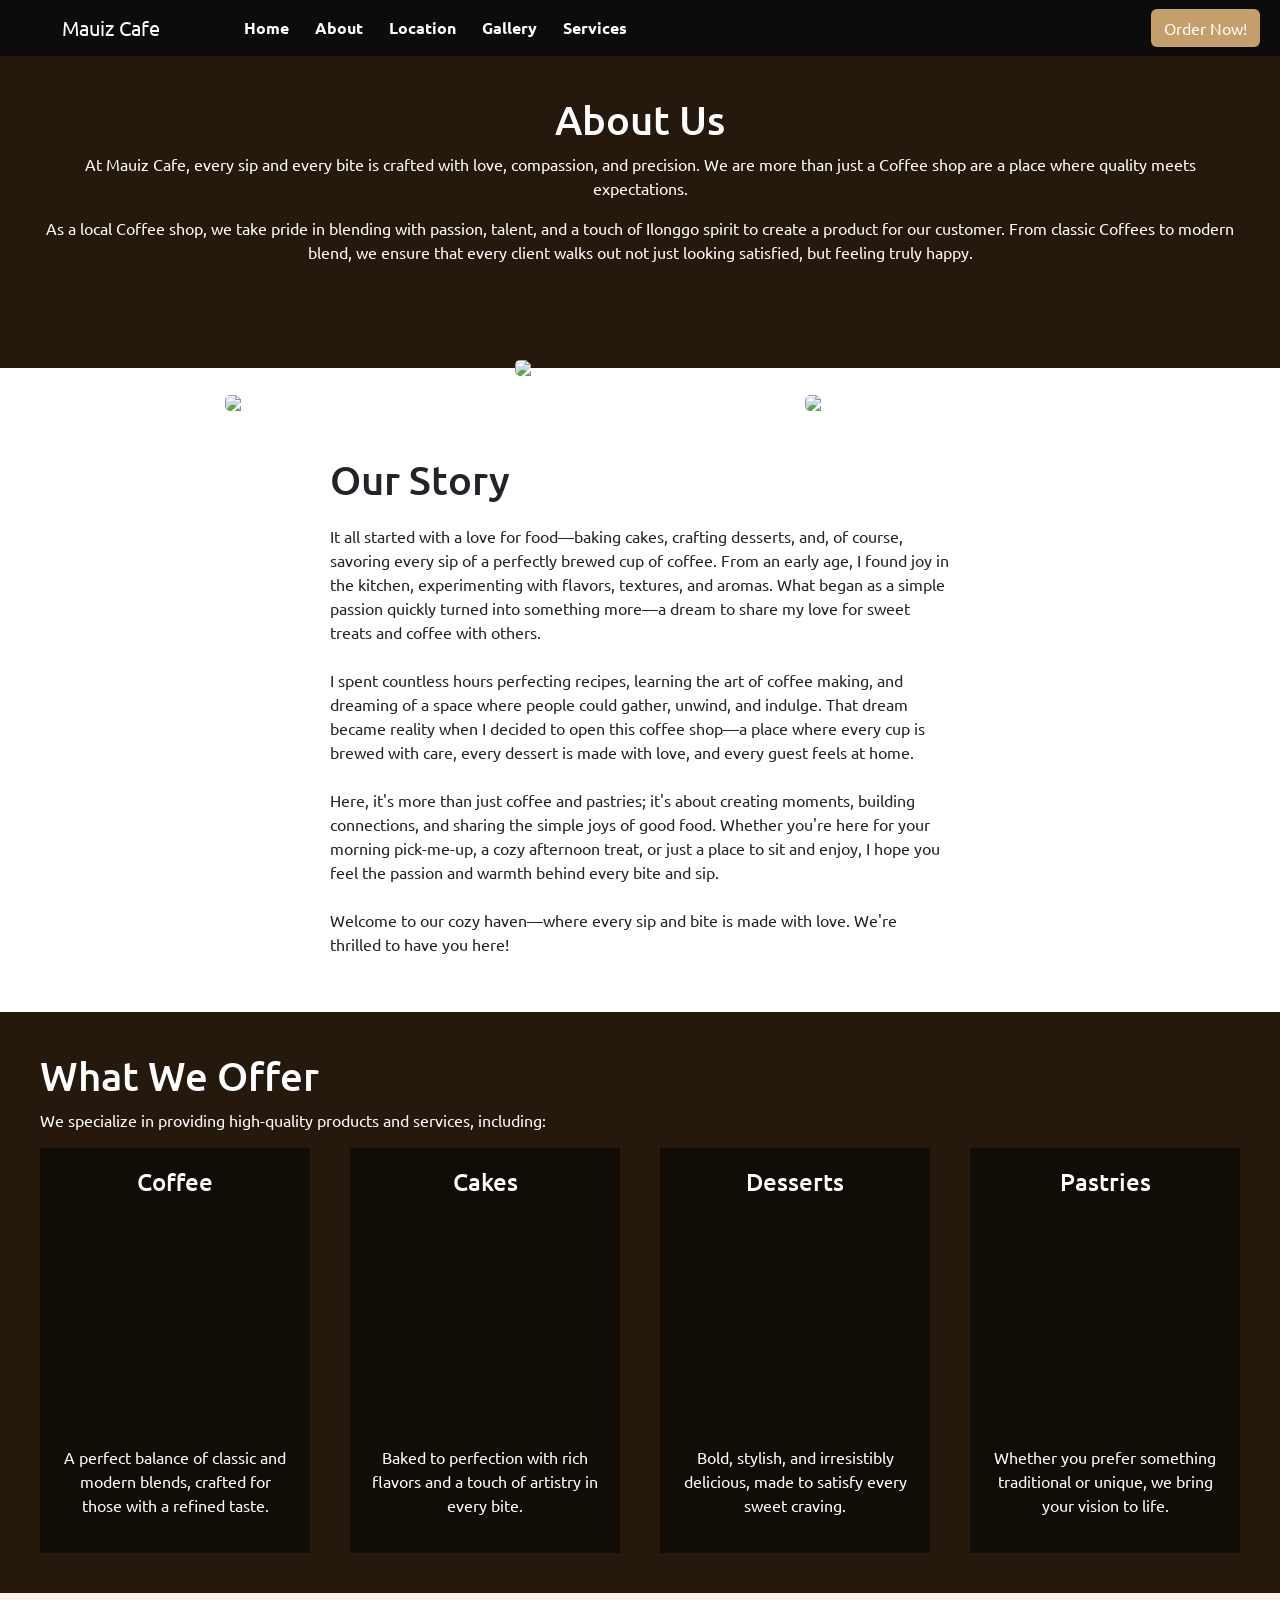
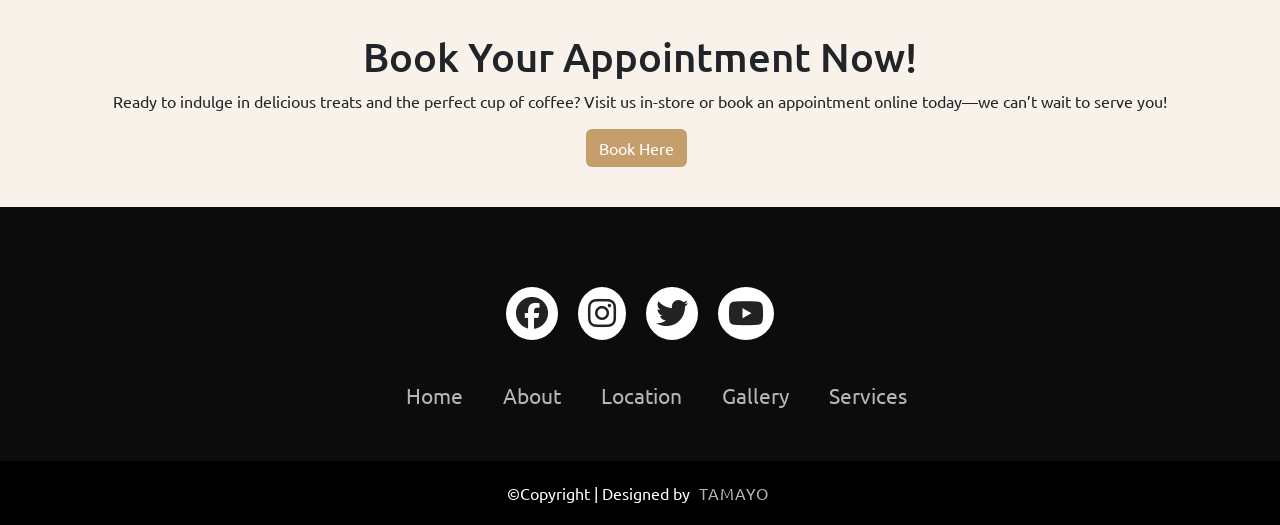
==== about.html @ 270e1ed9 "Add files via upload" ====
<!DOCTYPE html>
<html lang="en">
  <head>
    <meta charset="UTF-8">
    <meta name="viewport" content="width=device-width, initial-scale=1.0">
    <title>Mauiz Cafe</title>
    <link rel="icon" type="image/x-icon" href="assets/images/logo1-removebg-preview.png">
    <link rel="stylesheet" href="styles.css">
    <link href="https://cdn.jsdelivr.net/npm/bootstrap@5.0.2/dist/css/bootstrap.min.css" rel="stylesheet" integrity="sha384-EVSTQN3/azprG1Anm3QDgpJLIm9Nao0Yz1ztcQTwFspd3yD65VohhpuuCOmLASjC" crossorigin="anonymous">
    <link rel="preconnect" href="https://fonts.googleapis.com">
    <link rel="preconnect" href="https://fonts.gstatic.com" crossorigin>
    <link href="https://fonts.googleapis.com/css2?family=Ubuntu:ital,wght@0,300;0,400;0,500;0,700;1,300;1,400;1,500;1,700&display=swap" rel="stylesheet">
    <link rel="stylesheet" href="https://cdnjs.cloudflare.com/ajax/libs/font-awesome/6.7.2/css/all.min.css">
</head>
  <body>
    <div class="all-content">
      <nav class="navbar navbar-expand-lg sticky-top" id="navbar">
        <div class="container-fluid">
          <a class="navbar-brand" id="logo" href="index.html"><img src="assets/images/mauiz_cafe-removebg-preview.png" alt="">Mauiz Cafe</a>
          <button class="navbar-toggler" type="button" data-bs-toggle="collapse" data-bs-target="#navbarSupportedContent" aria-controls="navbarSupportedContent" aria-expanded="false" aria-label="Toggle navigation">
            <span><i class="fa-solid fa-bars" style="color:white; font-size: 23px;"></i></span>
          </button>
          <div class="collapse navbar-collapse" id="navbarSupportedContent">
            <ul class="navbar-nav me-auto mb-2 mb-lg-0">
              <li class="nav-item">
                <a class="nav-link active" aria-current="page" href="index.html">Home</a>
              </li>
              <li class="nav-item">
                <a class="nav-link" href="about.html">About</a>
              </li>
              <li class="nav-item">
                <a class="nav-link" href="location.html">Location</a>
              </li>
              <li class="nav-item">
                <a class="nav-link" href="gallery.html">Gallery</a>
              </li>
              <li class="nav-item">
                <a class="nav-link" href="services.html">Services</a>
              </li>
            </ul>
            <form class="d-flex">
                <button class="btn btn-outline-success me-2" type="button">Order Now!</button>
            </form>
          </div>
        </div>
      </nav>

            <div class="about-container">
              <div class="ika-una">
                <h1>About Us</h1>
                <p>At Mauiz Cafe, every sip and every bite is crafted with love, compassion, and
                precision. We are more than just a Coffee shop are a place where quality meets
                expectations.</p>
                <p>
                As a local Coffee shop, we take pride in blending with passion, talent, and a touch of
                Ilonggo spirit to create a product for our customer. From classic Coffees to
                modern blend, we ensure that every client walks out not just looking satisfied, but
                feeling truly happy.</p>
              </div>
              <div class="about-images">
                <img class="myImg" src="assets/images/cake7.jpg" >
                <img class="myImg" src="assets/images/coffee6.jpg" >
                <img class="myImg" src="assets/images/cake16.jpg" >
              </div>
              <div id="myModal" class="modal">
                <span class="close">&times;</span>
                <img class="modal-content" id="img01">
                <div id="caption"></div>
              </div>
              <div class="ika-duwa">
                <h1>Our Story</h1>
                <p>
                It all started with a love for food—baking cakes, crafting desserts, and, of course, savoring every sip of a perfectly brewed cup of coffee. From an early age, I found joy in the kitchen, experimenting with flavors, textures, and aromas. What began as a simple passion quickly turned into something more—a dream to share my love for sweet treats and coffee with others.
                  <br>
                  <br>
                  I spent countless hours perfecting recipes, learning the art of coffee making, and dreaming of a space where people could gather, unwind, and indulge. That dream became reality when I decided to open this coffee shop—a place where every cup is brewed with care, every dessert is made with love, and every guest feels at home.
                  <br>
                  <br>
                  Here, it's more than just coffee and pastries; it's about creating moments, building connections, and sharing the simple joys of good food. Whether you're here for your morning pick-me-up, a cozy afternoon treat, or just a place to sit and enjoy, I hope you feel the passion and warmth behind every bite and sip.
                  <br>
                  <br>
                  Welcome to our cozy haven—where every sip and bite is made with love. We're thrilled to have you here!
                </p>
              </div>
              <div class="ika-tatlo">
                <h1>What We Offer</h1>
                <p>We specialize in providing high-quality products and services, including:</p>
                <div class="row">
                  <div class="column">
                    <div class="content">
                      <h4>Coffee</h4>
                      <p>A perfect balance of classic and modern blends, crafted for those with a refined taste.</p>
                    </div>
                  </div>
                  <div class="column">
                    <div class="content">
                      <h4>Cakes</h4>
                      <p>Baked to perfection with rich flavors and a touch of artistry in every bite.</p>
                    </div>
                  </div>
                  <div class="column">
                    <div class="content">
                      <h4>Desserts</h4>
                      <p>Bold, stylish, and irresistibly delicious, made to satisfy every sweet craving.</p>
                    </div>
                  </div>
                  <div class="column">
                    <div class="content">
                      <h4>Pastries</h4>
                      <p>Whether you prefer something traditional or unique, we bring your vision to life.</p>
                    </div>
                  </div>
                </div>
              </div>
              <div class="ika-lima">
                <h1>Book Your Appointment Now!</h1>
                <p>Ready to indulge in delicious treats and the perfect cup of coffee? Visit us in-store or book an appointment online today—we can’t wait to serve you!
                </p>
                <button class="btn btn-outline-success me-2" type="button">Book Here</button>
              </div>
            </div>
            
            <footer>
                <div class="footer-container">
                    <div class="social-icons">
                        <a href="https://www.facebook.com/profile.php?id=61558034077305" target="_blank"><i class="fa-brands fa-facebook"></i></a>
                        <a href="#"><i class="fa-brands fa-instagram"></i></a>
                        <a href="#"><i class="fa-brands fa-twitter"></i></a>
                        <a href="#"><i class="fa-brands fa-youtube"></i></a>
                    </div>
                    <div class="footer-nav">
                        <ul>
                            <li><a href="index.html">Home</a></li>
                            <li><a href="about.html">About</a></li>
                            <li><a href="location.html">Location</a></li>
                            <li><a href="gallery.html">Gallery</a></li>
                            <li><a href="services.html">Services</a></li>
                        </ul>
                    </div>
                </div>
                <div class="footer-bottom">
                    <p>&copy;Copyright | Designed by <span class="designer">Tamayo</span></p>
                </div>
            </footer>
        </div>
        <script src="https://cdn.jsdelivr.net/npm/bootstrap@5.0.2/dist/js/bootstrap.bundle.min.js" integrity="sha384-MrcW6ZMFYlzcLA8Nl+NtUVF0sA7MsXsP1UyJoMp4YLEuNSfAP+JcXn/tWtIaxVXM" crossorigin="anonymous"></script>
        <script>
          var modal = document.getElementById("myModal");
          var modalImg = document.getElementById("img01");
          
          var images = document.querySelectorAll(".myImg");
          
          images.forEach(function(img) {
            img.onclick = function() {
              modal.style.display = "block";
              modalImg.src = this.src;
            };
          });
          
          document.querySelector(".close").onclick = function() {
            modal.style.display = "none";
          };
      </script>
      </body>
</html>
---- styles.css ----
*{
    margin: 0;
    padding: 0;
    box-sizing: border-box;
    font-family: "Ubuntu", sans-serif;
}
.all-content{
    background: white;
}
html::-webkit-scrollbar-track{
    background: transparent;
}
html::-webkit-scrollbar-thumb{
    background: rgb(22, 21, 21);
    border-radius: 10px;
}
html::-webkit-scrollbar{
    width: 5px;
}

/* navigation bar */
#navbar{
    background-color: rgb(12, 12, 12);
}
#logo img{
    border-radius: 10px;
    width: 50px;
    margin-left: 40px;
    margin-right: 10px;
}
#logo, #logo:hover{color: white;}
.navbar-nav{
    margin-left: 50px;
}
.nav-item .nav-link{
    color: white !important;
    margin-left: 10px;
    font-weight: bold;
    transition: 0.5s;
}
.nav-item .nav-link:hover, .nav-item .nav-link:active{
    color: #c49f6b !important;
    border-radius: 5px;
    background-color: rgb(46, 42, 42);
}

#navbar form button{
    background: #c49f6b;
    color: white;
    border: 1px solid transparent;
    margin-left: 50px;
    box-shadow: none !important;
}
#navbar form button:hover{
    background: #d3b68d;
    color: white;
}

/* index.html header and video */
.header{
    background-color: rgb(3, 3, 3);
    width: 100%;
    height: 100vh;
    text-align: center;
    overflow: hidden;
}
.duwa{
    position: absolute;
    top: 50%;
    left: 50%;
    transform: translate(-50%, -50%);
    display: flex;
    flex-direction: column;
    align-items: center;
    justify-content: center;
    z-index: 10;
    width: 100%;
}
.video-container {
    position: relative;
    top: 50%;
    left: 50%;
    width: 100%;
    height: 100vh;
    transform: translate(-50%, -50%);
    overflow: hidden;
    opacity: 0.3;
}
.video-container video{
    position: absolute;
    top: 0;
    left: 0;
    min-width: 100%;
    height: 100vh;
    object-fit: cover;
}
.overlay{
    position: absolute;
    top: 0;
    left: 0;
    min-width: 100%;
    min-height: 100vh;
    background: #745832;
    mix-blend-mode: overlay;
}
#lgo{
    width: 300px;
    max-width: none;
    min-width: 150px;
    height: auto;
    display: block;
    margin-left: auto;
    margin-right: auto;
}
.duwa{
    display: flex;
    flex-direction: column;
    align-items: center;
    justify-content: center;
    text-align: center;
}
#btn{
    display: flex;
    align-items: center;
    justify-content: center;
    width: 160px;
    height: 65px;
    margin-top: 20px;
    background: #c49f6b;
    transition: 0.5s ease;
    cursor: pointer;
    text-decoration: none;
    color: white;
    font-size: 16px;
    font-weight: bold;
}
#btn:hover{
    background: #ddbc8d;
}
.abt-con{
    display: flex;
    align-items: center;
    justify-content: space-between;
    padding: 50px 20px;
    background: #f8f2eb;
    gap: 40px;
    .about-text{
        flex: 1;
        max-width: 50%;
        margin-left: 50px;
    }
    h1{
        font-size: 2.5rem;
        color: #25190D;
        margin-bottom: 15px;
    }
    p{
        font-size: 1.1rem;
        color: #555;
        line-height: 1.6;
        margin-bottom: 20px;
    }
    .btn-learn{
        display: inline-block;
        padding: 10px 20px;
        background: #c49f6b;
        color: white;
        text-decoration: none;
        font-weight: bold;
        border-radius: 5px;
        transition: 0.3s;
    }
    .btn-learn:hover{
        background: #b38a5e;
    }
    .about-image{
        flex: 1;
        max-width: 50%;
    }
    .about-image img{
        width: 100%;
        height: 300px;
        object-fit: cover;
        border-radius: 10px;
        box-shadow: 0 4px 8px rgba(0, 0, 0, 0.2);
    }
    @media (max-width: 1024px){
        .about-container{
            flex-direction: column;
            text-align: center;
        }
        .about-text{
            max-width: 100%;
        }
        .about-image{
            max-width: 100%;
        }
        .about-text h1{
            font-size: 2rem;
        }
    }
}
.ika-apat{
    box-sizing: border-box;
    padding: 50px 20px;
    background: #f8f2eb;
    text-align: center;
    h1{
        font-size: 2.5rem;
        color: #25190D;
        margin-bottom: 10px;
    }
    p{
        font-size: 1.1rem;
        color: #555;
        margin-bottom: 30px;
        text-align: left;
        margin-left: 80px;
    }
    .row{
        display: flex;
        flex-wrap: wrap;
        justify-content: center;
        gap: 20px;
    }
    .column{
        flex: 1;
        min-width: 250px;
        background: #f8f2eb;
        padding: 20px;
    }
    h2{
        display: flex;
        align-items: center;
        gap: 10px;
        font-size: 1.5rem;
    }
    h2 i{
        font-size: 60px;
        color: #333;
        margin-right: 10px;
    }
    @media screen and (max-width: 768px){
        .row{
            flex-direction: column;
            align-items: center;
        }
        .column{
            width: 90%;
        }
    }
}
.loc-lib{ 
    display: flex;
    align-items: center;
    justify-content: space-between;
    padding: 40px 20px;
    background: #25190D;
    gap: 40px;
    flex-wrap: wrap;
    .loc-text{
        flex: 1;
        max-width: 40%;
        margin-left: 80px;
    }
    h1{
        font-size: 2.5rem;
        margin-bottom: 10px;
        color: white;
    }
    p{
        font-size: 1.1rem;
        line-height: 1.6;
        color: white;
    }
    .learn-more{
        display: flex;
        justify-content: center;
        align-items: center;
        background: #c49f6b;
        height: 60px;
        border-radius: 10px;
        width: 200px;
    }
    a{
        text-decoration: none;
        color: white;
        font-size: 1.2rem;
        font-weight: bold;
        display: flex;
        align-items: center;
        gap: 10px;
    }
    .learn-more a:hover{
        color: white;
    }
    .loc-wrapper{
        flex: 2;
        display: flex;
        justify-content: center;
        gap: 20px;
        flex-wrap: wrap;
    }
    .loc-con{
        width: 325px;
        background: white;
        text-align: center;
        border-radius: 10px;
        box-shadow: 0 4px 8px rgba(0, 0, 0, 0.2);
        overflow: hidden;
        transition: transform 0.3s ease;
    }
    .loc-con:hover{
        transform: scale(1.05);
    }
    .loc-con img {
        width: 100%;
        height: 180px;
        object-fit: cover;
        border-top-left-radius: 10px;
        border-top-right-radius: 10px;
    }
    .loc-con h4{
        padding: 15px;
        font-size: 1.2rem;
        font-weight: bold;
        color: #333;
    }
    @media (max-width: 1024px){
        .loc-lib{
            flex-direction: column;
            text-align: center;
            gap: 20px;
        }
        .loc-text{
            max-width: 90%;
            margin-left: 0;
        }
        .loc-wrapper{
            justify-content: center;
        }
    }
    @media (max-width: 768px){
        .loc-text h1{
            font-size: 2rem;
        }
        .loc-text p{
            font-size: 1rem;
        }
        .loc-wrapper{
            flex-direction: column;
            align-items: center;
        }
        .loc-con{
            width: 90%;
        }
    }
}
.ika-lima{
    padding: 40px;
    text-align: center;
    background: #f8f2eb;
    .h1{
        margin-bottom: 40px;
    }
    .btn{
        background: #c49f6b;
        color: white;
        border: 1px solid transparent;
        box-shadow: none !important;
    }
    .btn:hover{
        background: #d3b68d;
        color: white;
    }
}

/* body */
.blog-section {
    padding: 7rem 0 12rem 0; }
    .blog-section .post-entry a {
      text-decoration: none; }
    .blog-section .post-entry .post-thumbnail {
      display: block;
      margin-bottom: 20px; }
      .blog-section .post-entry .post-thumbnail img {
        border-radius: 20px;
        -webkit-transition: .3s all ease;
        -o-transition: .3s all ease;
        transition: .3s all ease; }
    .blog-section .post-entry .post-content-entry {
      padding-left: 15px;
      padding-right: 15px; }
      .blog-section .post-entry .post-content-entry h3 {
        font-size: 16px;
        margin-bottom: 0;
        font-weight: 600;
        margin-bottom: 7px; }
      .blog-section .post-entry .post-content-entry .meta {
        font-size: 14px; }
        .blog-section .post-entry .post-content-entry .meta a {
          font-weight: 600; }
    .blog-section .post-entry:hover .post-thumbnail img, .blog-section .post-entry:focus .post-thumbnail img {
      opacity: .7; }
  
/* location.html */
.map-container{
    display: flex;
    align-items: center;
    justify-content: center;
    flex-direction: column;
}
.loc-btn button{
    padding: 16px 80px;
    text-align: center;
    text-decoration: none;
    font-size: 16px;
    margin: 4px 2px;
    transition-duration: 0.4s;
    cursor: pointer;
    background-color: white; 
    color: black; 
    border: 2px solid #c49f6b;
    border-radius: 8px;
    margin-bottom: 30px;
    margin-left: 30px;
    margin-right: 30px;
}
.loc-btn button:hover{
    background-color: #c49f6b;
    color: white;
}
.location-details p{color: rgb(75, 75, 75);}
.location-details p strong, .map-container h1{color: rgb(59, 35, 0);}
.map-container h1{
    margin-top: 50px;
    margin-bottom: 50px;
}
#map-frame{
    width: 80%;
    height: 500px;
    filter: invert(100%);
    margin-bottom: 70px;
}

/* footer */
footer{
    background-color: rgb(12, 12, 12);
}
.footer-container{
    width: 100%;
    padding: 70px 30px 20px;
}
.social-icons{
    display: flex;
    justify-content: center;
}
.social-icons a{
    text-decoration: none;
    padding: 10px;
    background-color: white;
    margin: 10px;
    border-radius: 50%;
}
.social-icons a i{
    font-size: 2em;
    color: rgb(12, 12, 12);
    opacity: 0.9;
}
.social-icons a:hover{
    background-color: rgb(12, 12, 12);
    transition: 0.5s;
}
.social-icons a:hover i{
    color: white;
    transition: 0.5s;
}
.footer-nav{
    margin: 30px 0;
}
.footer-nav ul{
    display: flex;
    justify-content: center;
}
.footer-nav ul li{list-style-type: none;    }
.footer-nav ul li a{
    color: white;
    margin: 20px;
    text-decoration: none;
    font-size: 1.3em;
    opacity: 0.7;
    transition: 0.5s;
}
.footer-nav ul li a:hover{opacity: 1;}
.footer-bottom{
    background-color: #000;
    padding: 20px;
    text-align: center;
}
.footer-bottom p{
    color: white;
    margin: 0;
}
.designer{
    opacity: 0.7;
    text-transform: uppercase;
    letter-spacing: 1px;
    font-weight: 400;
    margin: 0px 5px;
}
@media (max-width: 700px){
    .footer-nav ul{
        flex-direction: column;
    }
    .footer-nav ul li{
        width:100%;
        text-align: center;
        margin: 10px;
    }
    .socialIcons a{
        padding: 8px;
        margin: 4px;
    }
}

/* services.html */
.service-container{
    margin-bottom: 40px;
}
.service-container h1{
    margin-top: 50px;
    margin-bottom: 50px;
    color: rgb(59, 35, 0);
}
.image-con{
    display: flex;
    flex-direction: column;
    align-items: center;
    gap: 20px;
}
.image-con img{
    width: 80%;
}
.myImg{
    border-radius: 5px;
    cursor: pointer;
    transition: 0.3s;
}
.myImg:hover{opacity: 0.7;}
.modal{
display: none;
position: fixed;
z-index: 1;
padding-top: 100px;
left: 0;
top: 0;
width: 100%;
height: 100%;
overflow: auto;
background-color: rgb(0,0,0);
background-color: rgba(0,0,0,0.9);
}
.modal-content{
margin: auto;
display: block;
width: 80%;
max-width: 700px;
margin-bottom: 40px;
}
.modal-content{  
-webkit-animation-name: zoom;
-webkit-animation-duration: 0.6s;
animation-name: zoom;
animation-duration: 0.6s;
}
@-webkit-keyframes zoom{
    from {-webkit-transform:scale(0)} 
    to {-webkit-transform:scale(1)}
}
@keyframes zoom{
    from {transform:scale(0)} 
    to {transform:scale(1)}
}
.close{
position: absolute;
top: 15px;
right: 35px;
color: #f1f1f1;
font-size: 40px;
font-weight: bold;
transition: 0.3s;
}
.close:hover,
.close:focus{
color: #bbb;
text-decoration: none;
cursor: pointer;
}
@media only screen and (max-width: 700px){
    .modal-content {
        width: 100%;
    }
}

/* gallery.html */
.gallery-container h1{
    margin-top: 50px;
    text-align: center;
    color: rgb(59, 35, 0);
    margin-bottom: 50px;
}
#myBtnContainer{
    display: flex;
    justify-content: center;
    gap: 10px;
    margin-bottom: 20px;
}
.gallery-container{margin-bottom: 20px;}
.gallery-container .row{
    display: flex;
    flex-wrap: wrap;
    padding: 0 4px;
    margin-left: 4px;
    margin-right: 4px;
}
.gallery-container .row .column{
    flex: 50%;
    padding: 0 4px;
    display: none;
}
.gallery-container .row .column.show {
    display: block;
}
.gallery-container .row .column img{
    margin-top: 8px;
    vertical-align: middle;
    width: 100%;
}
@media screen and (max-width: 480px){
    #myBtnContainer{
        display: flex;
        align-items: center;
        justify-content: center;
        flex-direction: column;
    }
    .gallery-container .row .column{
        flex: 100%;
    }
}
.gallery-container .btn{
    border: none;
    outline: none;
    padding: 12px 16px;
    color: rgb(75, 75, 75);
    background-color: white;
    cursor: pointer;
}
.gallery-container .btn:hover{
    background-color: #ddd;
}

.gallery-container .btn.active{
    background-color: #c49f6b;
    color: white;
}

/* about.html */
.about-container{
    .ika-una{
        background: #25190D;
        color: white;
        padding: 40px;
        text-align: center;
        .h1{
            margin-bottom: 20px;
        }
    }
    .about-images {
        display: flex;
        flex-wrap: wrap;
        justify-content: center;
        gap: 40px;
        padding: 40px 0;
        background: linear-gradient(to bottom, #25190D 50%, white 50%);
        img {
            width: 20vw;
            max-width: 250px;
            height: auto;
            object-fit: cover;
        }
        img:first-child,
        img:last-child {
            transform: translateY(35px);
        }
    }
    .ika-duwa{
        max-width: 700px;
        padding: 40px;
        text-align: left;
        margin: auto;
        h1{
            margin-bottom: 20px;
        }
    }
    .ika-tatlo {
        background: #25190D;
        color: white;
        padding: 40px;
        .row{
            display: flex;
            flex-wrap: wrap;
            justify-content: center;
            gap: 16px;
        }
        .column{
            flex: 1;
            display: flex;
            flex-direction: column;
        }
        .content{
            background-color: white;
            padding: 20px;
            color: #000;
            flex-grow: 1;
            display: flex;
            flex-direction: column;
            justify-content: space-between;
            position: relative;
            text-align: center;
            height: 45vh;
        }
        .column:nth-child(1) .content {
            background: url('assets/images/coffee7.jpg') center/cover no-repeat;
        }
        .column:nth-child(2) .content {
            background: url('assets/images/cake11.jpg') center/cover no-repeat;
        }
        .column:nth-child(3) .content {
            background: url('assets/images/dessert1.jpg') center/cover no-repeat;
        }
        .column:nth-child(4) .content {
            background: url('assets/images/dessert2.jpg') center/cover no-repeat;
        }
        .content::before{
            content: "";
            position: absolute;
            top: 0;
            left: 0;
            width: 100%;
            height: 100%;
            background: rgba(0, 0, 0, 0.5);
        }
        .content h4, .content p{
            position: relative;
            z-index: 1;
            color: white;
        }
        @media (max-width: 1024px){
            .column {
                flex: 1 1 45%;
                max-width: 50%;
            }
        }
        @media (max-width: 768px){
            .column {
                flex: 1 1 100%;
                max-width: 100%;
            }
        }
    
    }
    .ika-lima{
        padding: 40px;
        text-align: center;
        .h1{
            margin-bottom: 40px;
        }
        .btn{
            background: #c49f6b;
            color: white;
            border: 1px solid transparent;
            box-shadow: none !important;
        }
        .btn:hover{
            background: #d3b68d;
            color: white;
        }
    }
}
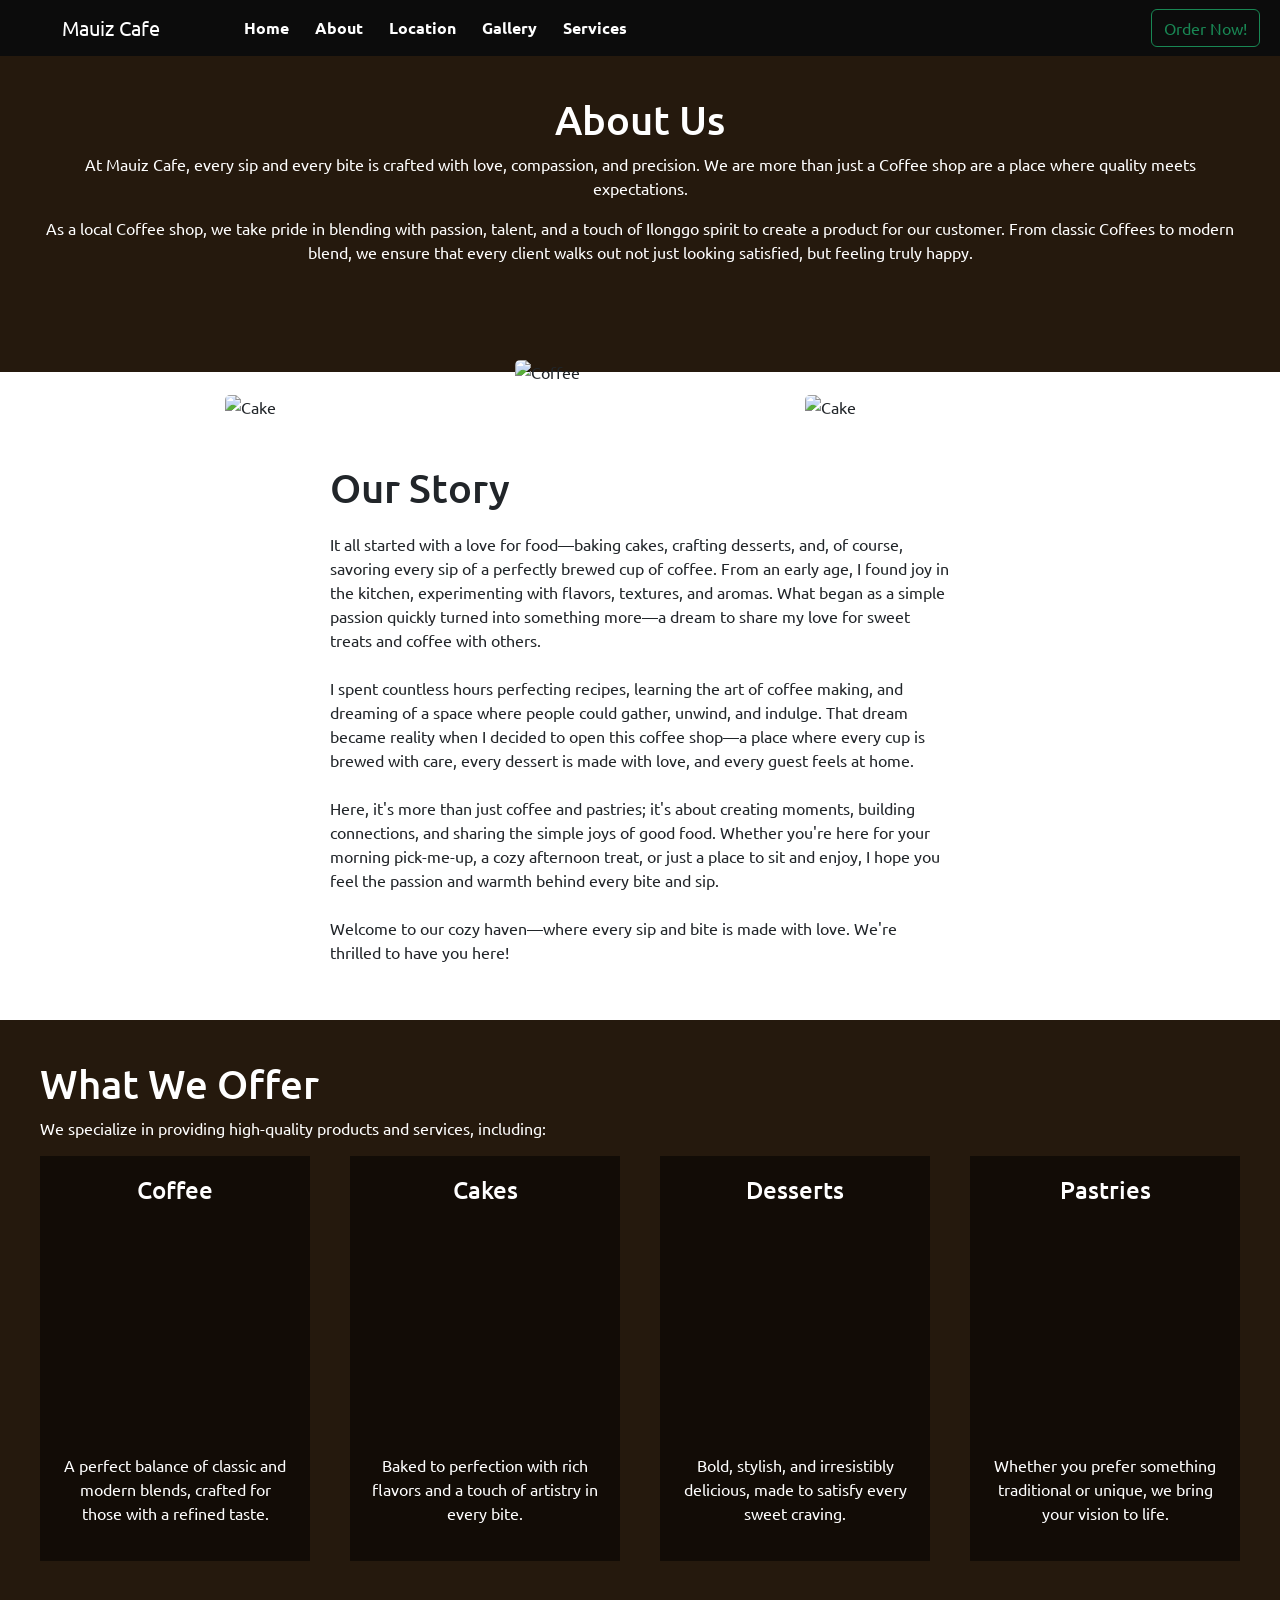
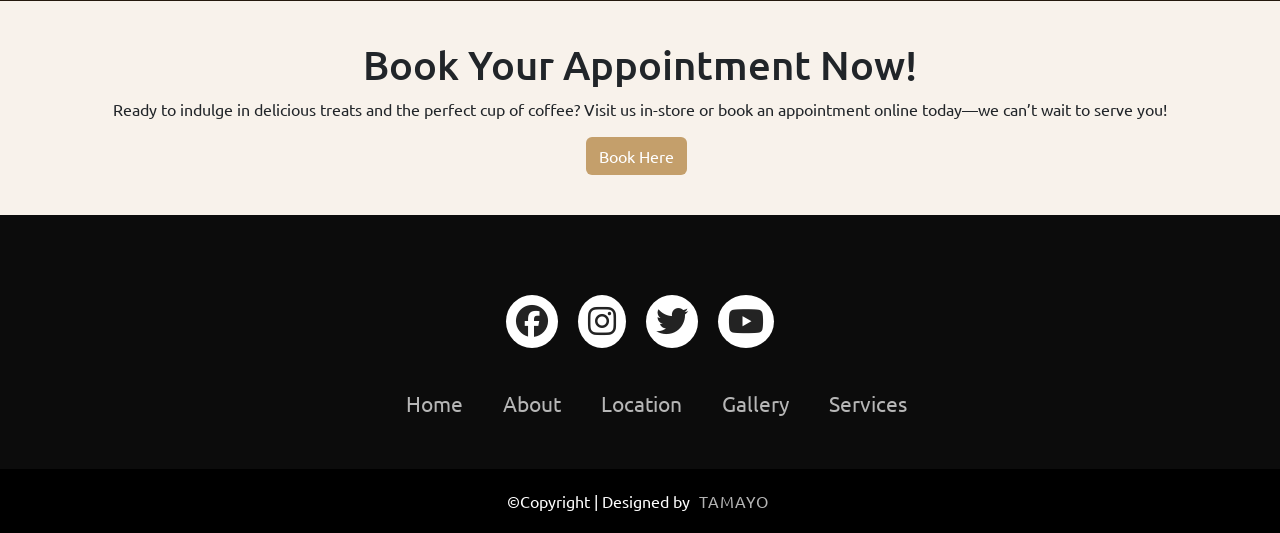
==== commit 40691f25: "Improve website SEO, accessibility, and add dynamic order total calculation Co-authored-by: kokomuyc" ====
--- a/about.html
+++ b/about.html
@@ -3,15 +3,18 @@
   <head>
     <meta charset="UTF-8">
     <meta name="viewport" content="width=device-width, initial-scale=1.0">
+    <meta name="description" content="About Mauiz Cafe - Our story, passion for coffee and desserts, and what we offer.">
+    <meta name="keywords" content="Mauiz Cafe, Maui'z Cafe, about, coffee shop, Iloilo">
     <title>Mauiz Cafe</title>
     <link rel="icon" type="image/x-icon" href="assets/images/logo1-removebg-preview.png">
     <link rel="stylesheet" href="styles.css">
+    <style>html{scroll-behavior:smooth}</style>
     <link href="https://cdn.jsdelivr.net/npm/bootstrap@5.0.2/dist/css/bootstrap.min.css" rel="stylesheet" integrity="sha384-EVSTQN3/azprG1Anm3QDgpJLIm9Nao0Yz1ztcQTwFspd3yD65VohhpuuCOmLASjC" crossorigin="anonymous">
     <link rel="preconnect" href="https://fonts.googleapis.com">
     <link rel="preconnect" href="https://fonts.gstatic.com" crossorigin>
     <link href="https://fonts.googleapis.com/css2?family=Ubuntu:ital,wght@0,300;0,400;0,500;0,700;1,300;1,400;1,500;1,700&display=swap" rel="stylesheet">
     <link rel="stylesheet" href="https://cdnjs.cloudflare.com/ajax/libs/font-awesome/6.7.2/css/all.min.css">
-</head>
+  </head>
   <body>
     <div class="all-content">
       <nav class="navbar navbar-expand-lg sticky-top" id="navbar">
@@ -39,7 +42,7 @@
               </li>
             </ul>
             <form class="d-flex">
-                <button class="btn btn-outline-success me-2" type="button">Order Now!</button>
+                <a href="ordering.html" class="btn btn-outline-success me-2">Order Now!</a>
             </form>
           </div>
         </div>
@@ -58,9 +61,9 @@
                 feeling truly happy.</p>
               </div>
               <div class="about-images">
-                <img class="myImg" src="assets/images/cake7.jpg" >
-                <img class="myImg" src="assets/images/coffee6.jpg" >
-                <img class="myImg" src="assets/images/cake16.jpg" >
+                <img class="myImg" src="assets/images/cake7.jpg" alt="Cake" loading="lazy">
+                <img class="myImg" src="assets/images/coffee6.jpg" alt="Coffee" loading="lazy">
+                <img class="myImg" src="assets/images/cake16.jpg" alt="Cake" loading="lazy">
               </div>
               <div id="myModal" class="modal">
                 <span class="close">&times;</span>
@@ -116,7 +119,7 @@
                 <h1>Book Your Appointment Now!</h1>
                 <p>Ready to indulge in delicious treats and the perfect cup of coffee? Visit us in-store or book an appointment online today—we can’t wait to serve you!
                 </p>
-                <button class="btn btn-outline-success me-2" type="button">Book Here</button>
+                <button class="btn btn-outline-success me-2" type="button" onclick="window.location.href='ordering.html'">Book Here</button>
               </div>
             </div>
             
--- a/styles.css
+++ b/styles.css
@@ -144,60 +144,60 @@
     padding: 50px 20px;
     background: #f8f2eb;
     gap: 40px;
-    .about-text{
-        flex: 1;
-        max-width: 50%;
-        margin-left: 50px;
-    }
-    h1{
-        font-size: 2.5rem;
-        color: #25190D;
-        margin-bottom: 15px;
-    }
-    p{
-        font-size: 1.1rem;
-        color: #555;
-        line-height: 1.6;
-        margin-bottom: 20px;
-    }
-    .btn-learn{
-        display: inline-block;
-        padding: 10px 20px;
-        background: #c49f6b;
-        color: white;
-        text-decoration: none;
-        font-weight: bold;
-        border-radius: 5px;
-        transition: 0.3s;
-    }
-    .btn-learn:hover{
-        background: #b38a5e;
-    }
-    .about-image{
-        flex: 1;
-        max-width: 50%;
-    }
-    .about-image img{
-        width: 100%;
-        height: 300px;
-        object-fit: cover;
-        border-radius: 10px;
-        box-shadow: 0 4px 8px rgba(0, 0, 0, 0.2);
-    }
-    @media (max-width: 1024px){
-        .about-container{
-            flex-direction: column;
-            text-align: center;
-        }
-        .about-text{
-            max-width: 100%;
-        }
-        .about-image{
-            max-width: 100%;
-        }
-        .about-text h1{
-            font-size: 2rem;
-        }
+}
+.abt-con .about-text{
+    flex: 1;
+    max-width: 50%;
+    margin-left: 50px;
+}
+.abt-con h1{
+    font-size: 2.5rem;
+    color: #25190D;
+    margin-bottom: 15px;
+}
+.abt-con p{
+    font-size: 1.1rem;
+    color: #555;
+    line-height: 1.6;
+    margin-bottom: 20px;
+}
+.abt-con .btn-learn{
+    display: inline-block;
+    padding: 10px 20px;
+    background: #c49f6b;
+    color: white;
+    text-decoration: none;
+    font-weight: bold;
+    border-radius: 5px;
+    transition: 0.3s;
+}
+.abt-con .btn-learn:hover{
+    background: #b38a5e;
+}
+.abt-con .about-image{
+    flex: 1;
+    max-width: 50%;
+}
+.abt-con .about-image img{
+    width: 100%;
+    height: 300px;
+    object-fit: cover;
+    border-radius: 10px;
+    box-shadow: 0 4px 8px rgba(0, 0, 0, 0.2);
+}
+@media (max-width: 1024px){
+    .abt-con{
+        flex-direction: column;
+        text-align: center;
+    }
+    .abt-con .about-text{
+        max-width: 100%;
+    }
+    .abt-con .about-image{
+        max-width: 100%;
+    }
+    .abt-con .about-text h1{
+        font-size: 2rem;
     }
 }
 .ika-apat{
@@ -205,49 +205,49 @@
     padding: 50px 20px;
     background: #f8f2eb;
     text-align: center;
-    h1{
-        font-size: 2.5rem;
-        color: #25190D;
-        margin-bottom: 10px;
-    }
-    p{
-        font-size: 1.1rem;
-        color: #555;
-        margin-bottom: 30px;
-        text-align: left;
-        margin-left: 80px;
-    }
-    .row{
-        display: flex;
-        flex-wrap: wrap;
-        justify-content: center;
-        gap: 20px;
-    }
-    .column{
-        flex: 1;
-        min-width: 250px;
-        background: #f8f2eb;
-        padding: 20px;
-    }
-    h2{
-        display: flex;
+}
+.ika-apat h1{
+    font-size: 2.5rem;
+    color: #25190D;
+    margin-bottom: 10px;
+}
+.ika-apat p{
+    font-size: 1.1rem;
+    color: #555;
+    margin-bottom: 30px;
+    text-align: left;
+    margin-left: 80px;
+}
+.ika-apat .row{
+    display: flex;
+    flex-wrap: wrap;
+    justify-content: center;
+    gap: 20px;
+}
+.ika-apat .column{
+    flex: 1;
+    min-width: 250px;
+    background: #f8f2eb;
+    padding: 20px;
+}
+.ika-apat h2{
+    display: flex;
+    align-items: center;
+    gap: 10px;
+    font-size: 1.5rem;
+}
+.ika-apat h2 i{
+    font-size: 60px;
+    color: #333;
+    margin-right: 10px;
+}
+@media screen and (max-width: 768px){
+    .ika-apat .row{
+        flex-direction: column;
         align-items: center;
-        gap: 10px;
-        font-size: 1.5rem;
-    }
-    h2 i{
-        font-size: 60px;
-        color: #333;
-        margin-right: 10px;
-    }
-    @media screen and (max-width: 768px){
-        .row{
-            flex-direction: column;
-            align-items: center;
-        }
-        .column{
-            width: 90%;
-        }
+    }
+    .ika-apat .column{
+        width: 90%;
     }
 }
 .loc-lib{ 
@@ -258,121 +258,121 @@
     background: #25190D;
     gap: 40px;
     flex-wrap: wrap;
-    .loc-text{
-        flex: 1;
-        max-width: 40%;
-        margin-left: 80px;
-    }
-    h1{
-        font-size: 2.5rem;
-        margin-bottom: 10px;
-        color: white;
-    }
-    p{
-        font-size: 1.1rem;
-        line-height: 1.6;
-        color: white;
-    }
-    .learn-more{
-        display: flex;
+}
+.loc-lib .loc-text{
+    flex: 1;
+    max-width: 40%;
+    margin-left: 80px;
+}
+.loc-lib h1{
+    font-size: 2.5rem;
+    margin-bottom: 10px;
+    color: white;
+}
+.loc-lib p{
+    font-size: 1.1rem;
+    line-height: 1.6;
+    color: white;
+}
+.loc-lib .learn-more{
+    display: flex;
+    justify-content: center;
+    align-items: center;
+    background: #c49f6b;
+    height: 60px;
+    border-radius: 10px;
+    width: 200px;
+}
+.loc-lib a{
+    text-decoration: none;
+    color: white;
+    font-size: 1.2rem;
+    font-weight: bold;
+    display: flex;
+    align-items: center;
+    gap: 10px;
+}
+.loc-lib .learn-more a:hover{
+    color: white;
+}
+.loc-lib .loc-wrapper{
+    flex: 2;
+    display: flex;
+    justify-content: center;
+    gap: 20px;
+    flex-wrap: wrap;
+}
+.loc-lib .loc-con{
+    width: 325px;
+    background: white;
+    text-align: center;
+    border-radius: 10px;
+    box-shadow: 0 4px 8px rgba(0, 0, 0, 0.2);
+    overflow: hidden;
+    transition: transform 0.3s ease;
+}
+.loc-lib .loc-con:hover{
+    transform: scale(1.05);
+}
+.loc-lib .loc-con img {
+    width: 100%;
+    height: 180px;
+    object-fit: cover;
+    border-top-left-radius: 10px;
+    border-top-right-radius: 10px;
+}
+.loc-lib .loc-con h4{
+    padding: 15px;
+    font-size: 1.2rem;
+    font-weight: bold;
+    color: #333;
+}
+@media (max-width: 1024px){
+    .loc-lib{
+        flex-direction: column;
+        text-align: center;
+        gap: 20px;
+    }
+    .loc-lib .loc-text{
+        max-width: 90%;
+        margin-left: 0;
+    }
+    .loc-lib .loc-wrapper{
         justify-content: center;
+    }
+}
+@media (max-width: 768px){
+    .loc-lib .loc-text h1{
+        font-size: 2rem;
+    }
+    .loc-lib .loc-text p{
+        font-size: 1rem;
+    }
+    .loc-lib .loc-wrapper{
+        flex-direction: column;
         align-items: center;
-        background: #c49f6b;
-        height: 60px;
-        border-radius: 10px;
-        width: 200px;
-    }
-    a{
-        text-decoration: none;
-        color: white;
-        font-size: 1.2rem;
-        font-weight: bold;
-        display: flex;
-        align-items: center;
-        gap: 10px;
-    }
-    .learn-more a:hover{
-        color: white;
-    }
-    .loc-wrapper{
-        flex: 2;
-        display: flex;
-        justify-content: center;
-        gap: 20px;
-        flex-wrap: wrap;
-    }
-    .loc-con{
-        width: 325px;
-        background: white;
-        text-align: center;
-        border-radius: 10px;
-        box-shadow: 0 4px 8px rgba(0, 0, 0, 0.2);
-        overflow: hidden;
-        transition: transform 0.3s ease;
-    }
-    .loc-con:hover{
-        transform: scale(1.05);
-    }
-    .loc-con img {
-        width: 100%;
-        height: 180px;
-        object-fit: cover;
-        border-top-left-radius: 10px;
-        border-top-right-radius: 10px;
-    }
-    .loc-con h4{
-        padding: 15px;
-        font-size: 1.2rem;
-        font-weight: bold;
-        color: #333;
-    }
-    @media (max-width: 1024px){
-        .loc-lib{
-            flex-direction: column;
-            text-align: center;
-            gap: 20px;
-        }
-        .loc-text{
-            max-width: 90%;
-            margin-left: 0;
-        }
-        .loc-wrapper{
-            justify-content: center;
-        }
-    }
-    @media (max-width: 768px){
-        .loc-text h1{
-            font-size: 2rem;
-        }
-        .loc-text p{
-            font-size: 1rem;
-        }
-        .loc-wrapper{
-            flex-direction: column;
-            align-items: center;
-        }
-        .loc-con{
-            width: 90%;
-        }
+    }
+    .loc-lib .loc-con{
+        width: 90%;
     }
 }
 .ika-lima{
     padding: 40px;
     text-align: center;
     background: #f8f2eb;
-    .h1{
-        margin-bottom: 40px;
-    }
-    .btn{
-        background: #c49f6b;
-        color: white;
-        border: 1px solid transparent;
-        box-shadow: none !important;
-    }
-    .btn:hover{
-        background: #d3b68d;
-        color: white;
-    }
+}
+.ika-lima .h1{
+    margin-bottom: 40px;
+}
+.ika-lima .btn{
+    background: #c49f6b;
+    color: white;
+    border: 1px solid transparent;
+    box-shadow: none !important;
+}
+.ika-lima .btn:hover{
+    background: #d3b68d;
+    color: white;
 }
 
 /* body */
@@ -665,125 +665,123 @@
 }
 
 /* about.html */
-.about-container{
-    .ika-una{
-        background: #25190D;
-        color: white;
-        padding: 40px;
-        text-align: center;
-        .h1{
-            margin-bottom: 20px;
-        }
-    }
-    .about-images {
-        display: flex;
-        flex-wrap: wrap;
-        justify-content: center;
-        gap: 40px;
-        padding: 40px 0;
-        background: linear-gradient(to bottom, #25190D 50%, white 50%);
-        img {
-            width: 20vw;
-            max-width: 250px;
-            height: auto;
-            object-fit: cover;
-        }
-        img:first-child,
-        img:last-child {
-            transform: translateY(35px);
-        }
-    }
-    .ika-duwa{
-        max-width: 700px;
-        padding: 40px;
-        text-align: left;
-        margin: auto;
-        h1{
-            margin-bottom: 20px;
-        }
-    }
-    .ika-tatlo {
-        background: #25190D;
-        color: white;
-        padding: 40px;
-        .row{
-            display: flex;
-            flex-wrap: wrap;
-            justify-content: center;
-            gap: 16px;
-        }
-        .column{
-            flex: 1;
-            display: flex;
-            flex-direction: column;
-        }
-        .content{
-            background-color: white;
-            padding: 20px;
-            color: #000;
-            flex-grow: 1;
-            display: flex;
-            flex-direction: column;
-            justify-content: space-between;
-            position: relative;
-            text-align: center;
-            height: 45vh;
-        }
-        .column:nth-child(1) .content {
-            background: url('assets/images/coffee7.jpg') center/cover no-repeat;
-        }
-        .column:nth-child(2) .content {
-            background: url('assets/images/cake11.jpg') center/cover no-repeat;
-        }
-        .column:nth-child(3) .content {
-            background: url('assets/images/dessert1.jpg') center/cover no-repeat;
-        }
-        .column:nth-child(4) .content {
-            background: url('assets/images/dessert2.jpg') center/cover no-repeat;
-        }
-        .content::before{
-            content: "";
-            position: absolute;
-            top: 0;
-            left: 0;
-            width: 100%;
-            height: 100%;
-            background: rgba(0, 0, 0, 0.5);
-        }
-        .content h4, .content p{
-            position: relative;
-            z-index: 1;
-            color: white;
-        }
-        @media (max-width: 1024px){
-            .column {
-                flex: 1 1 45%;
-                max-width: 50%;
-            }
-        }
-        @media (max-width: 768px){
-            .column {
-                flex: 1 1 100%;
-                max-width: 100%;
-            }
-        }
-    
-    }
-    .ika-lima{
-        padding: 40px;
-        text-align: center;
-        .h1{
-            margin-bottom: 40px;
-        }
-        .btn{
-            background: #c49f6b;
-            color: white;
-            border: 1px solid transparent;
-            box-shadow: none !important;
-        }
-        .btn:hover{
-            background: #d3b68d;
-            color: white;
-        }
-    }
+.about-container{}
+.about-container .ika-una{
+    background: #25190D;
+    color: white;
+    padding: 40px;
+    text-align: center;
+}
+.about-container .ika-una .h1{
+    margin-bottom: 20px;
+}
+.about-container .about-images {
+    display: flex;
+    flex-wrap: wrap;
+    justify-content: center;
+    gap: 40px;
+    padding: 40px 0;
+    background: linear-gradient(to bottom, #25190D 50%, white 50%);
+}
+.about-container .about-images img {
+    width: 20vw;
+    max-width: 250px;
+    height: auto;
+    object-fit: cover;
+}
+.about-container .about-images img:first-child,
+.about-container .about-images img:last-child {
+    transform: translateY(35px);
+}
+.about-container .ika-duwa{
+    max-width: 700px;
+    padding: 40px;
+    text-align: left;
+    margin: auto;
+}
+.about-container .ika-duwa h1{
+    margin-bottom: 20px;
+}
+.about-container .ika-tatlo {
+    background: #25190D;
+    color: white;
+    padding: 40px;
+}
+.about-container .ika-tatlo .row{
+    display: flex;
+    flex-wrap: wrap;
+    justify-content: center;
+    gap: 16px;
+}
+.about-container .ika-tatlo .column{
+    flex: 1;
+    display: flex;
+    flex-direction: column;
+}
+.about-container .ika-tatlo .content{
+    background-color: white;
+    padding: 20px;
+    color: #000;
+    flex-grow: 1;
+    display: flex;
+    flex-direction: column;
+    justify-content: space-between;
+    position: relative;
+    text-align: center;
+    height: 45vh;
+}
+.about-container .ika-tatlo .column:nth-child(1) .content {
+    background: url('assets/images/coffee7.jpg') center/cover no-repeat;
+}
+.about-container .ika-tatlo .column:nth-child(2) .content {
+    background: url('assets/images/cake11.jpg') center/cover no-repeat;
+}
+.about-container .ika-tatlo .column:nth-child(3) .content {
+    background: url('assets/images/dessert1.jpg') center/cover no-repeat;
+}
+.about-container .ika-tatlo .column:nth-child(4) .content {
+    background: url('assets/images/dessert2.jpg') center/cover no-repeat;
+}
+.about-container .ika-tatlo .content::before{
+    content: "";
+    position: absolute;
+    top: 0;
+    left: 0;
+    width: 100%;
+    height: 100%;
+    background: rgba(0, 0, 0, 0.5);
+}
+.about-container .ika-tatlo .content h4, .about-container .ika-tatlo .content p{
+    position: relative;
+    z-index: 1;
+    color: white;
+}
+@media (max-width: 1024px){
+    .about-container .ika-tatlo .column {
+        flex: 1 1 45%;
+        max-width: 50%;
+    }
+}
+@media (max-width: 768px){
+    .about-container .ika-tatlo .column {
+        flex: 1 1 100%;
+        max-width: 100%;
+    }
+}
+.about-container .ika-lima{
+    padding: 40px;
+    text-align: center;
+}
+.about-container .ika-lima .h1{
+    margin-bottom: 40px;
+}
+.about-container .ika-lima .btn{
+    background: #c49f6b;
+    color: white;
+    border: 1px solid transparent;
+    box-shadow: none !important;
+}
+.about-container .ika-lima .btn:hover{
+    background: #d3b68d;
+    color: white;
 }
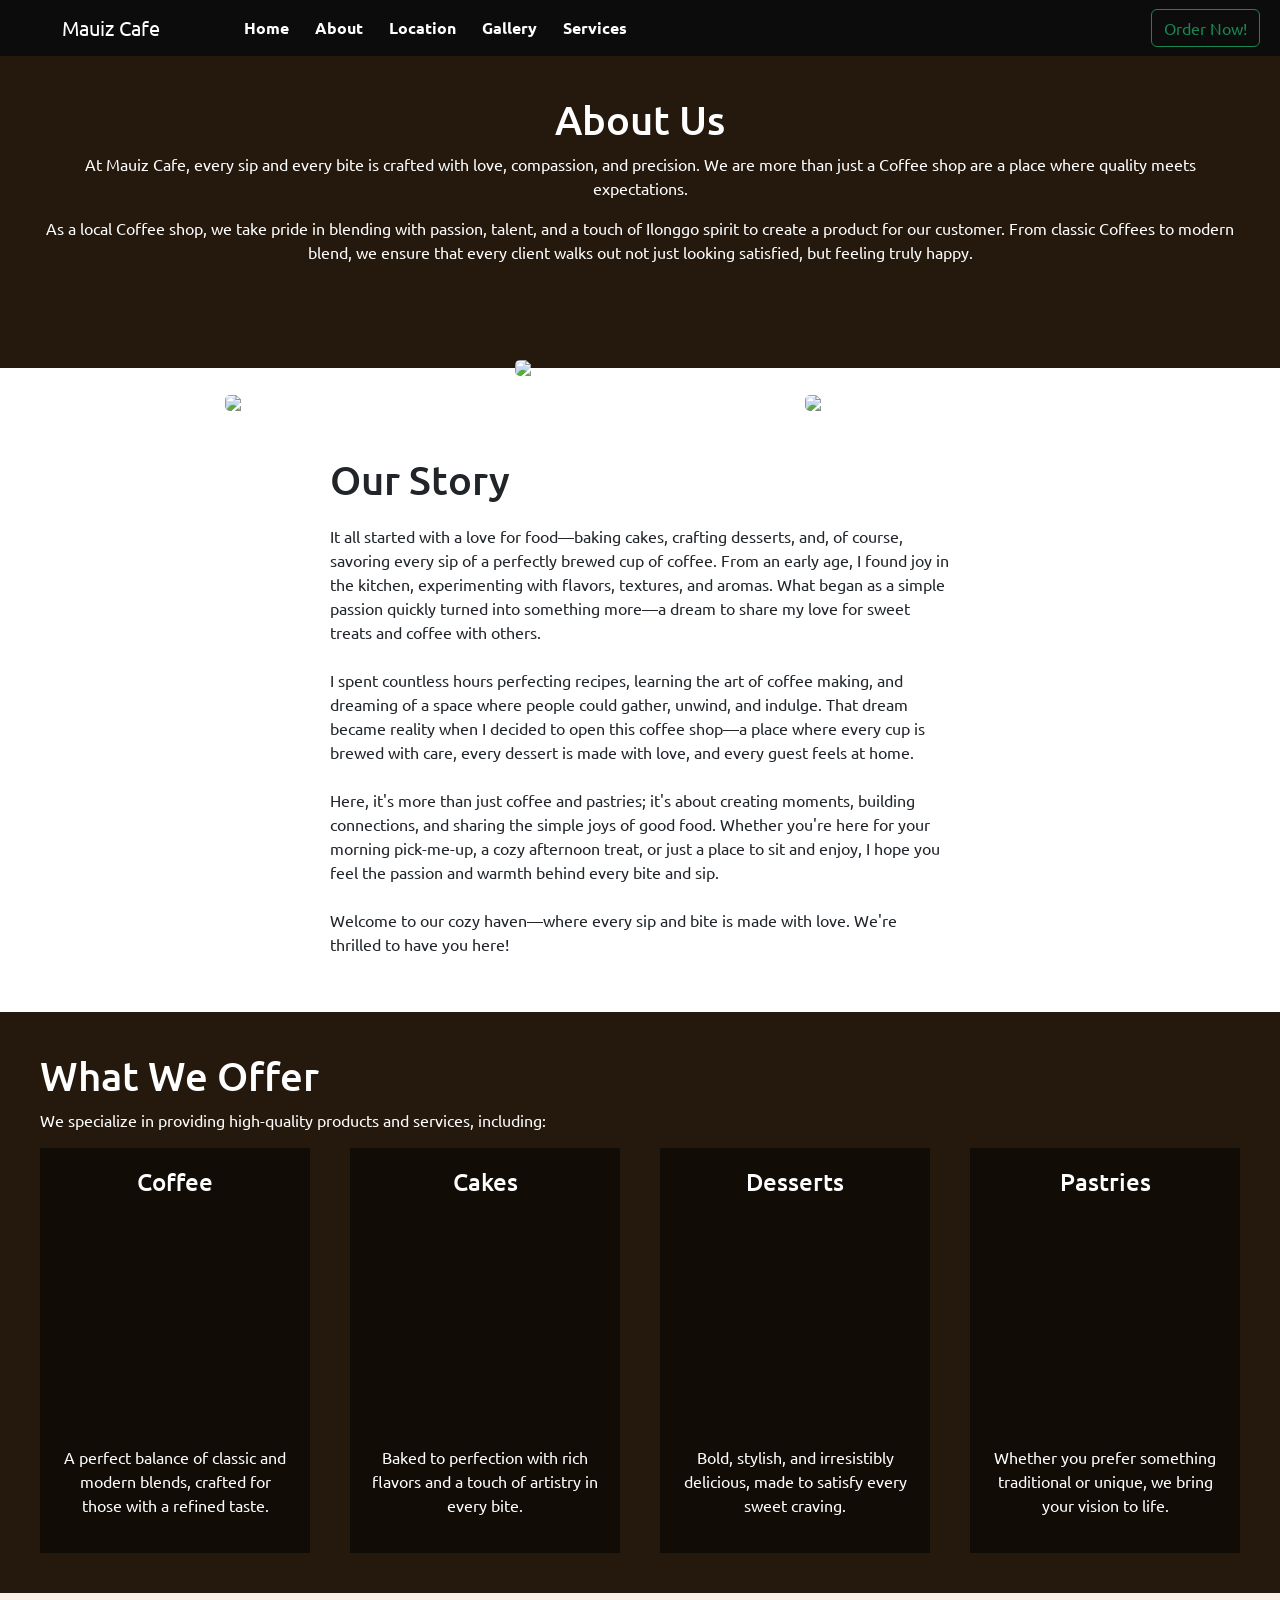
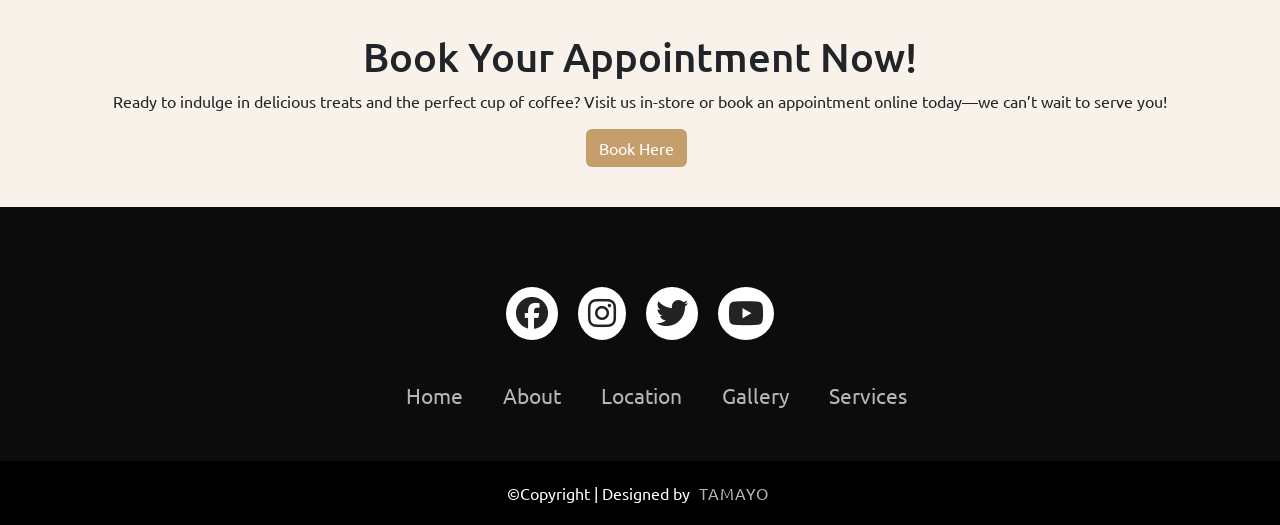
==== commit 38049f06: "Add online store with cart, checkout, and product selection features Co-authored-by: lapa.esteves.ui" ====
--- a/about.html
+++ b/about.html
@@ -3,18 +3,15 @@
   <head>
     <meta charset="UTF-8">
     <meta name="viewport" content="width=device-width, initial-scale=1.0">
-    <meta name="description" content="About Mauiz Cafe - Our story, passion for coffee and desserts, and what we offer.">
-    <meta name="keywords" content="Mauiz Cafe, Maui'z Cafe, about, coffee shop, Iloilo">
     <title>Mauiz Cafe</title>
     <link rel="icon" type="image/x-icon" href="assets/images/logo1-removebg-preview.png">
     <link rel="stylesheet" href="styles.css">
-    <style>html{scroll-behavior:smooth}</style>
     <link href="https://cdn.jsdelivr.net/npm/bootstrap@5.0.2/dist/css/bootstrap.min.css" rel="stylesheet" integrity="sha384-EVSTQN3/azprG1Anm3QDgpJLIm9Nao0Yz1ztcQTwFspd3yD65VohhpuuCOmLASjC" crossorigin="anonymous">
     <link rel="preconnect" href="https://fonts.googleapis.com">
     <link rel="preconnect" href="https://fonts.gstatic.com" crossorigin>
     <link href="https://fonts.googleapis.com/css2?family=Ubuntu:ital,wght@0,300;0,400;0,500;0,700;1,300;1,400;1,500;1,700&display=swap" rel="stylesheet">
     <link rel="stylesheet" href="https://cdnjs.cloudflare.com/ajax/libs/font-awesome/6.7.2/css/all.min.css">
-  </head>
+</head>
   <body>
     <div class="all-content">
       <nav class="navbar navbar-expand-lg sticky-top" id="navbar">
@@ -42,7 +39,7 @@
               </li>
             </ul>
             <form class="d-flex">
-                <a href="ordering.html" class="btn btn-outline-success me-2">Order Now!</a>
+                <a class="btn btn-outline-success me-2" href="store.html">Order Now!</a>
             </form>
           </div>
         </div>
@@ -61,9 +58,9 @@
                 feeling truly happy.</p>
               </div>
               <div class="about-images">
-                <img class="myImg" src="assets/images/cake7.jpg" alt="Cake" loading="lazy">
-                <img class="myImg" src="assets/images/coffee6.jpg" alt="Coffee" loading="lazy">
-                <img class="myImg" src="assets/images/cake16.jpg" alt="Cake" loading="lazy">
+                <img class="myImg" src="assets/images/cake7.jpg" >
+                <img class="myImg" src="assets/images/coffee6.jpg" >
+                <img class="myImg" src="assets/images/cake16.jpg" >
               </div>
               <div id="myModal" class="modal">
                 <span class="close">&times;</span>
@@ -119,7 +116,7 @@
                 <h1>Book Your Appointment Now!</h1>
                 <p>Ready to indulge in delicious treats and the perfect cup of coffee? Visit us in-store or book an appointment online today—we can’t wait to serve you!
                 </p>
-                <button class="btn btn-outline-success me-2" type="button" onclick="window.location.href='ordering.html'">Book Here</button>
+                <button class="btn btn-outline-success me-2" type="button">Book Here</button>
               </div>
             </div>
             
